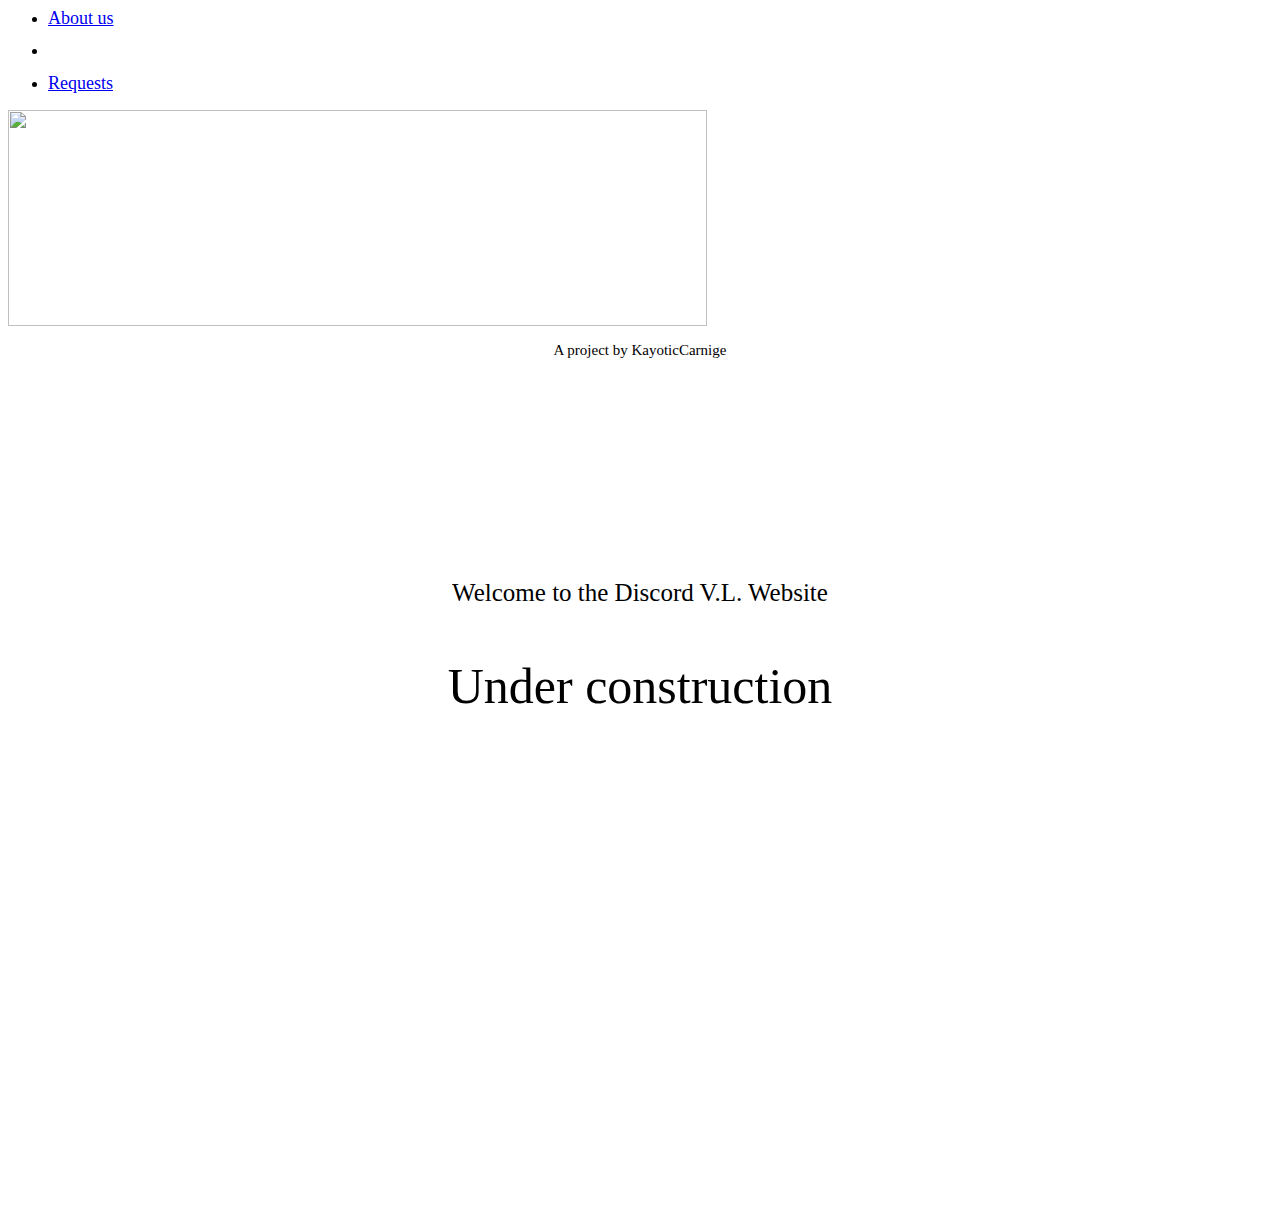
==== about/index.html @ 4a4fd9e7 "Update index.html" ====
<html>
<head>
<link rel="stylesheet" type="text/css" href="/css/main.css" />
<title>Home - Discord Verification Link</title>
<link rel="icon" type="image/svg" href="/logos/vector/web-icon.svg">
<style>
@font-face {
   font-family: discord-font;
   src: url('/fonts/uni_sans_heavy-webfont.woff2') format('woff2'),
        url('/fonts/uni_sans_heavy-webfont.woff') format('woff');
}
@font-face {
   font-family: main-font;
   src: url('/fonts/Noah-Bold.woff2') format('woff2'),
        url('/fonts/Noah-Bold.woff') format('woff');
}
</style>
<style>
body {
   background: url('/images/background.svg') no-repeat;
   background-size: cover;
   padding-bottom: 500px;
}
</style>
</head>
<body>
<nav>
<ul>
<li><a style="font-size: 18px;" class="ui" href="/about">About us</a></li>
<li><pre><a>	</a></pre>
<li><a style="font-size: 18px;" class="ui" href="/request">Requests</a></li>
</ul>
</nav>
<p class="container"><img width="699" height="216" src="/logos/vector/DiscordVerificationLink-Logo-Transparent.svg"></p>
<p style="text-align: center;font-size: 15px;" class="discord-font">A project by KayoticCarnige</p>
<br>
<br>
<br>
<br>
<br>
<br>
<br>
<br>
<br>
<br>
<p style="text-align: center;font-size: 25px;" class="main-font">Welcome to the Discord V.L. Website</p>
<p style="text-align: center;font-size: 50px;" class="main-font">Under construction</p>
</body>
</html>
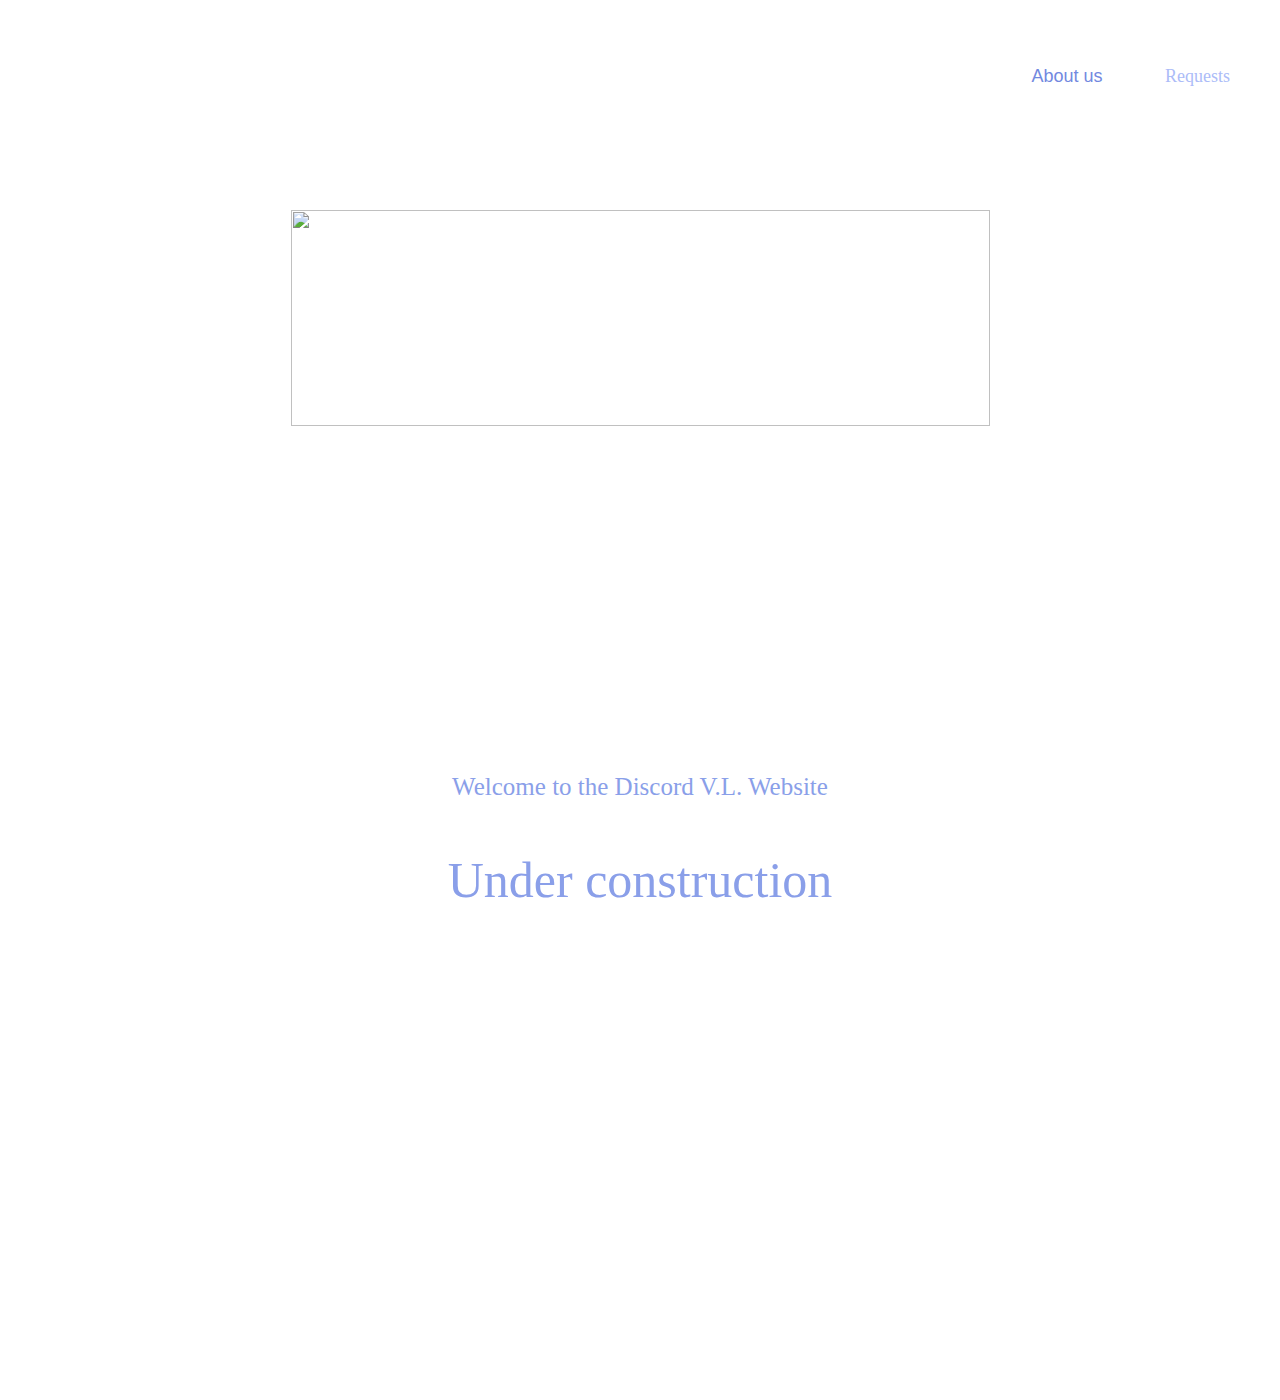
==== commit 0621ace3: "Update index.html" ====
--- a/about/index.html
+++ b/about/index.html
@@ -26,7 +26,7 @@
 <body>
 <nav>
 <ul>
-<li><a style="font-size: 18px;" class="ui" href="/about">About us</a></li>
+<li><a style="font-size: 18px;" class="ui-active">About us</a></li>
 <li><pre><a>	</a></pre>
 <li><a style="font-size: 18px;" class="ui" href="/request">Requests</a></li>
 </ul>
--- a/css/main.css
+++ b/css/main.css
@@ -0,0 +1,60 @@
+body, html {
+   height: 100%;
+   margin: 0;
+   font-family: Arial, sans-serif;
+}
+nav {
+   padding: 50px;
+}
+nav ul {
+   list-style-type: none;
+   float: right;
+}
+nav ul li {
+   float: left;
+}
+nav ul li a {
+   color: #000000
+   padding: 0 30px;
+}
+p {
+   color: #ffffff;
+   text-decoration: none;
+}
+.main-font {
+   color: #8A9FE9;
+   font-family: main-font;
+}
+.container {
+   text-align: center;
+   width: 60%;
+   margin: 110px auto;
+}
+
+.discord-font {
+   font-family: discord-font;
+}
+.ui {
+   font-family: discord-font;
+   -o-transition:.3s;
+   -ms-transition:.3s;
+   -moz-transition:.3s;
+   -webkit-transition:.3s;
+   transition:.3s;
+   color: #ACBCF8;
+   text-decoration: none;
+}
+.ui:hover {
+   font-family: discord-font;
+   -o-transition:.3s;
+   -ms-transition:.3s;
+   -moz-transition:.3s;
+   -webkit-transition:.3s;
+   transition:.3s;
+   color: #7289DF;
+   text-decoration: none;
+}
+.ui-active {
+   color: #7289DF;
+   text-decoration: none;
+}
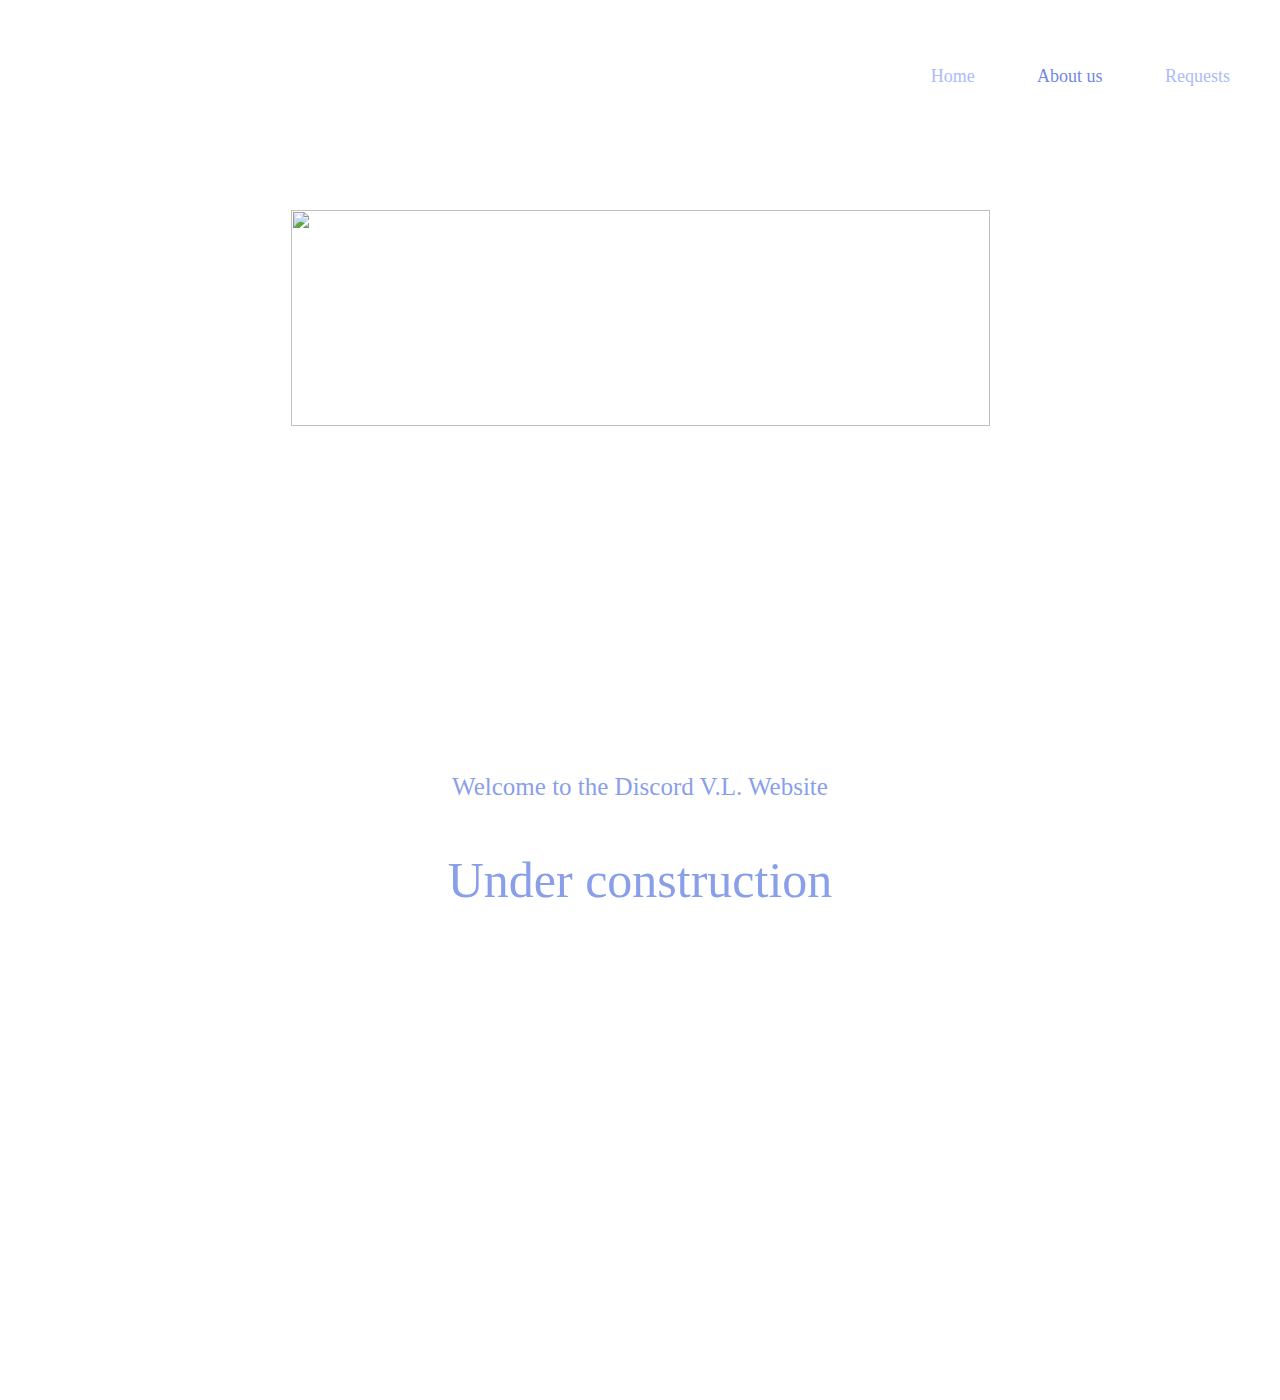
==== commit 2d6c5418: "Update index.html" ====
--- a/about/index.html
+++ b/about/index.html
@@ -26,8 +26,10 @@
 <body>
 <nav>
 <ul>
+<li><a style="font-size: 18px;" class="ui" href="/">Home</a></li>
+<li><pre><a class="no-touch">	</a></pre></li>
 <li><a style="font-size: 18px;" class="ui-active">About us</a></li>
-<li><pre><a>	</a></pre>
+<li><pre><a class="no-touch">	</a></pre>
 <li><a style="font-size: 18px;" class="ui" href="/request">Requests</a></li>
 </ul>
 </nav>
--- a/css/main.css
+++ b/css/main.css
@@ -43,6 +43,7 @@
    transition:.3s;
    color: #ACBCF8;
    text-decoration: none;
+   user-select: none;
 }
 .ui:hover {
    font-family: discord-font;
@@ -53,8 +54,11 @@
    transition:.3s;
    color: #7289DF;
    text-decoration: none;
+   user-select: none;
 }
 .ui-active {
    color: #7289DF;
+   font-family: discord-font;
    text-decoration: none;
+   user-select: none;
 }
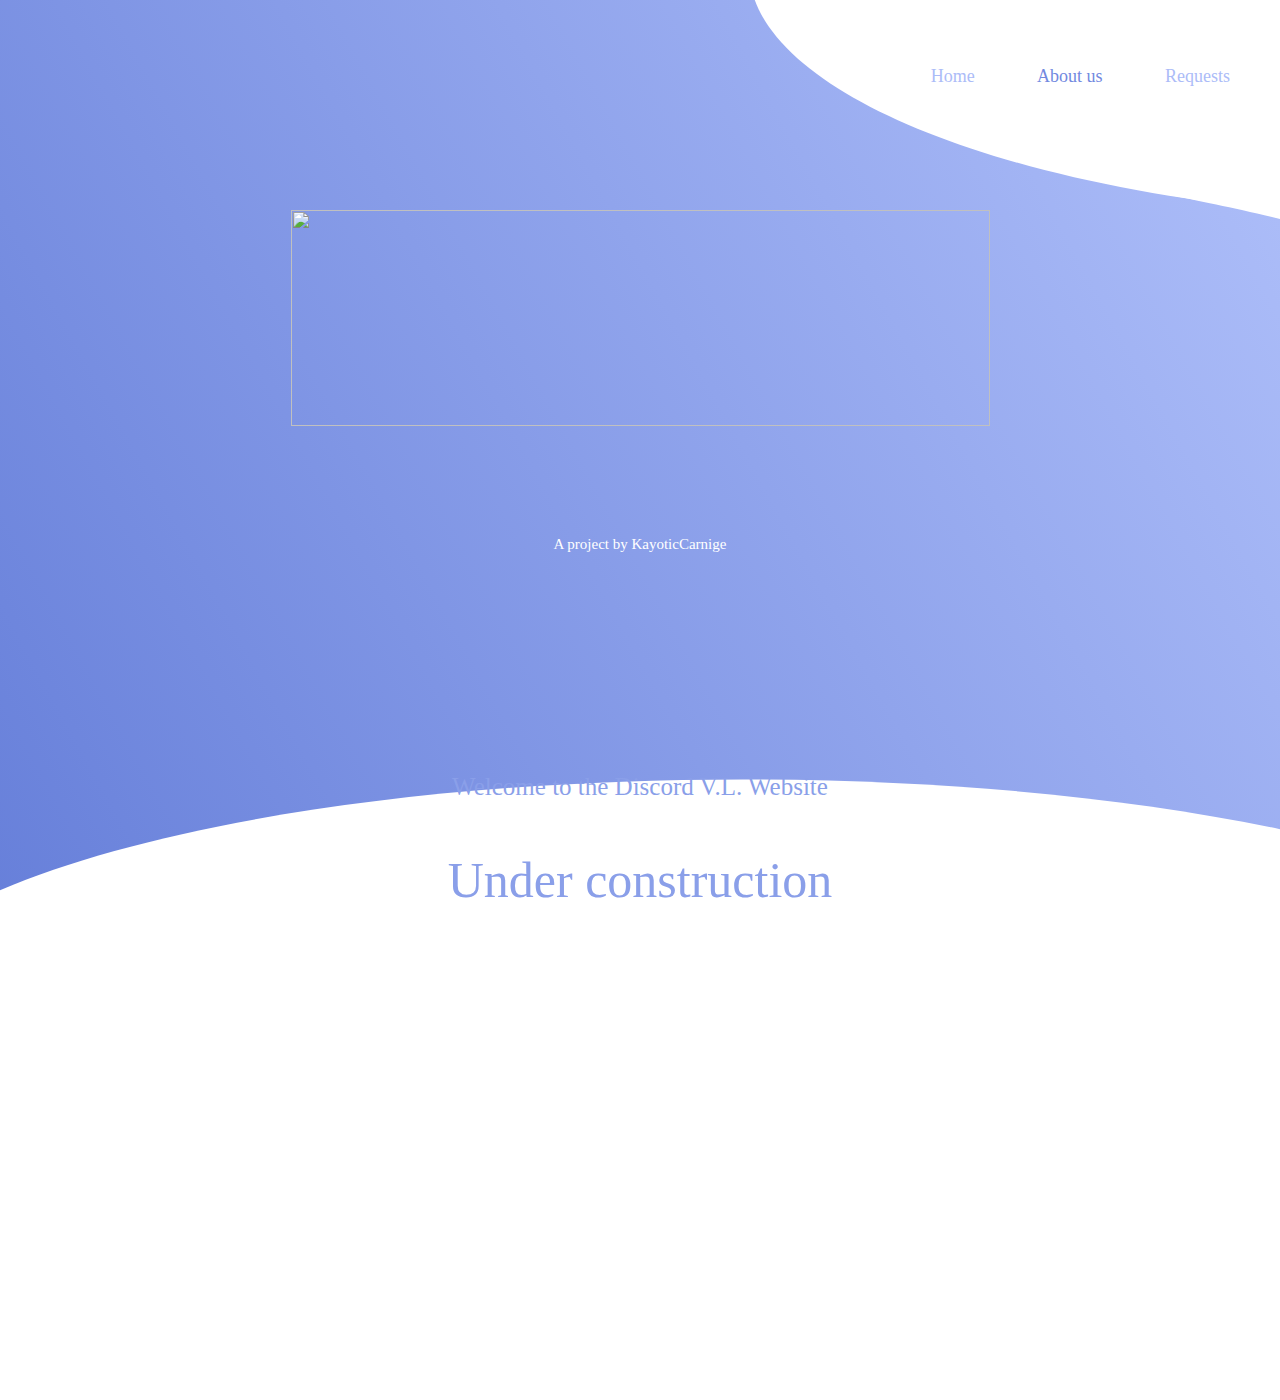
==== commit 03cc8f2e: "Update index.html" ====
--- a/about/index.html
+++ b/about/index.html
@@ -2,7 +2,7 @@
 <head>
 <link rel="stylesheet" type="text/css" href="/css/main.css" />
 <title>Home - Discord Verification Link</title>
-<link rel="icon" type="image/svg" href="/logos/vector/web-icon.svg">
+<link rel="icon" type="image/svg" href="/web-icon.ico">
 <style>
 @font-face {
    font-family: discord-font;
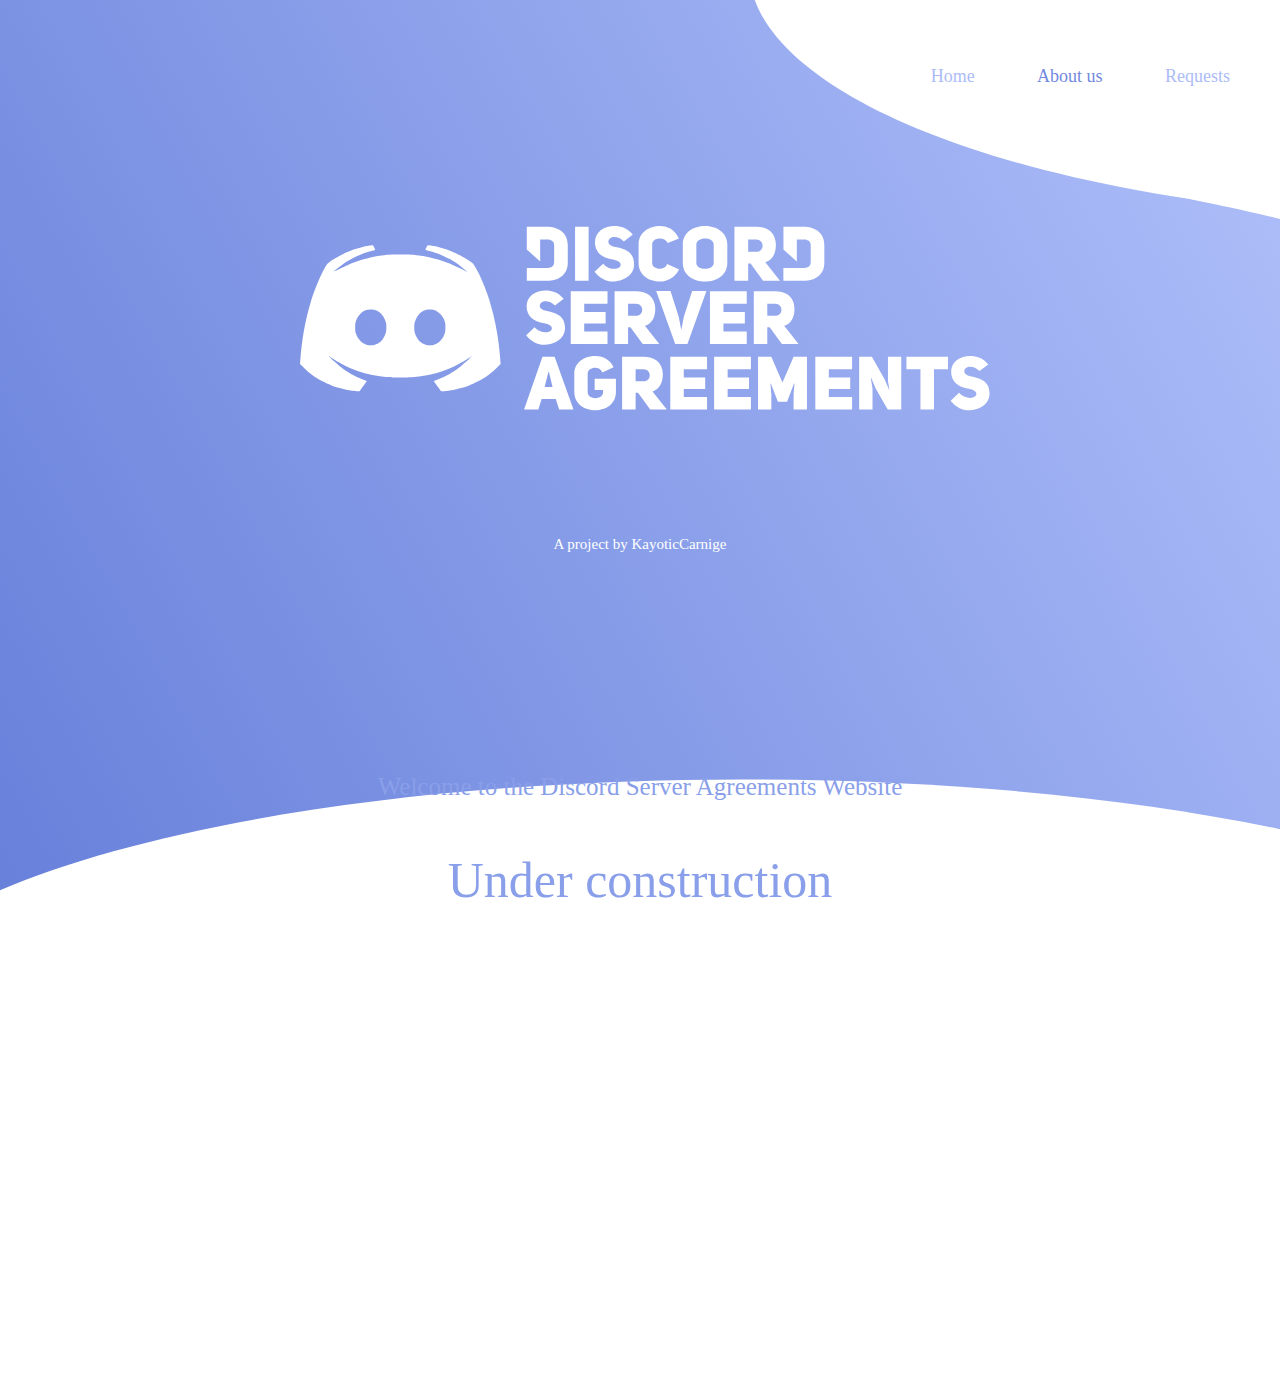
==== commit 5a1eeece: "Update index.html" ====
--- a/about/index.html
+++ b/about/index.html
@@ -1,7 +1,7 @@
 <html>
 <head>
 <link rel="stylesheet" type="text/css" href="/css/main.css" />
-<title>Home - Discord Verification Link</title>
+<title>About - Discord Server Agreements</title>
 <link rel="icon" type="image/svg" href="/web-icon.ico">
 <style>
 @font-face {
@@ -33,7 +33,7 @@
 <li><a style="font-size: 18px;" class="ui" href="/request">Requests</a></li>
 </ul>
 </nav>
-<p class="container"><img width="699" height="216" src="/logos/vector/DiscordVerificationLink-Logo-Transparent.svg"></p>
+<p class="container"><img width="699" height="216" src="/logos/vector/logo.svg"></p>
 <p style="text-align: center;font-size: 15px;" class="discord-font">A project by KayoticCarnige</p>
 <br>
 <br>
@@ -45,7 +45,7 @@
 <br>
 <br>
 <br>
-<p style="text-align: center;font-size: 25px;" class="main-font">Welcome to the Discord V.L. Website</p>
+<p style="text-align: center;font-size: 25px;" class="main-font">Welcome to the Discord Server Agreements Website</p>
 <p style="text-align: center;font-size: 50px;" class="main-font">Under construction</p>
 </body>
 </html>
